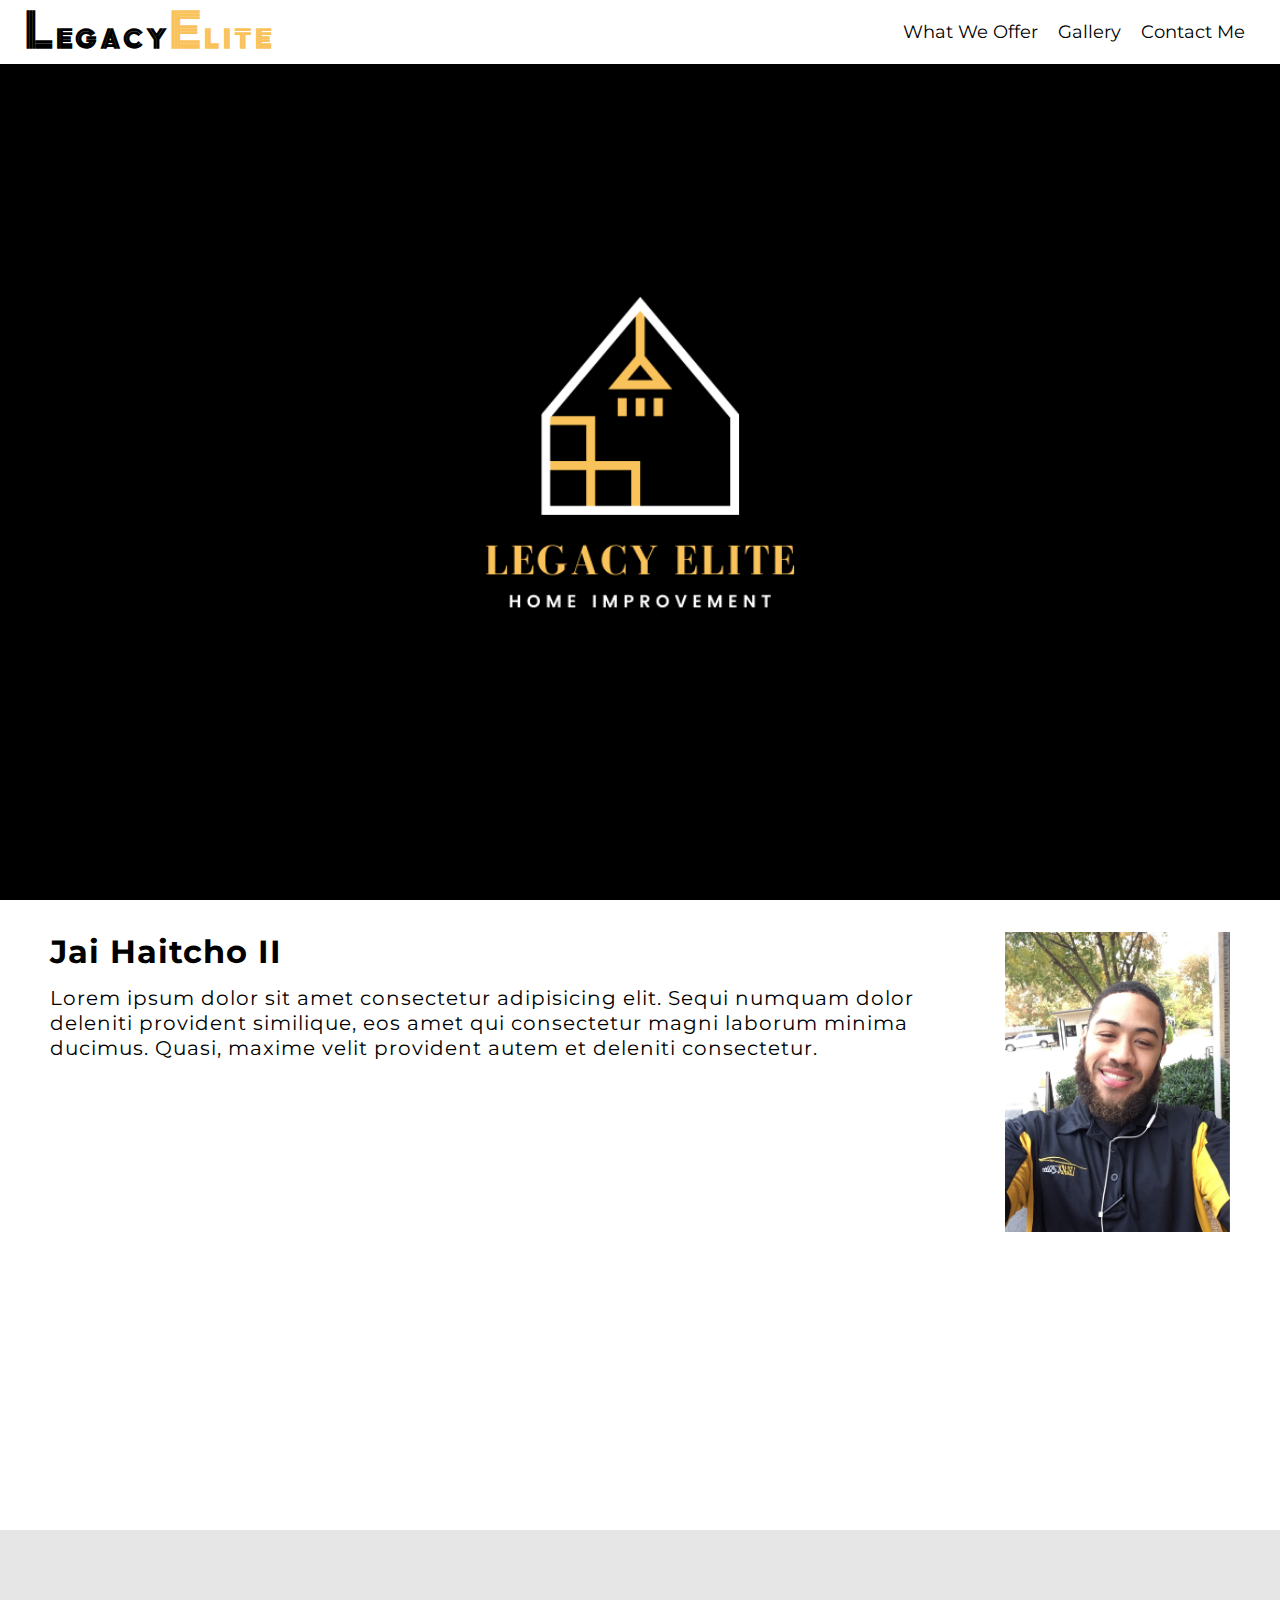
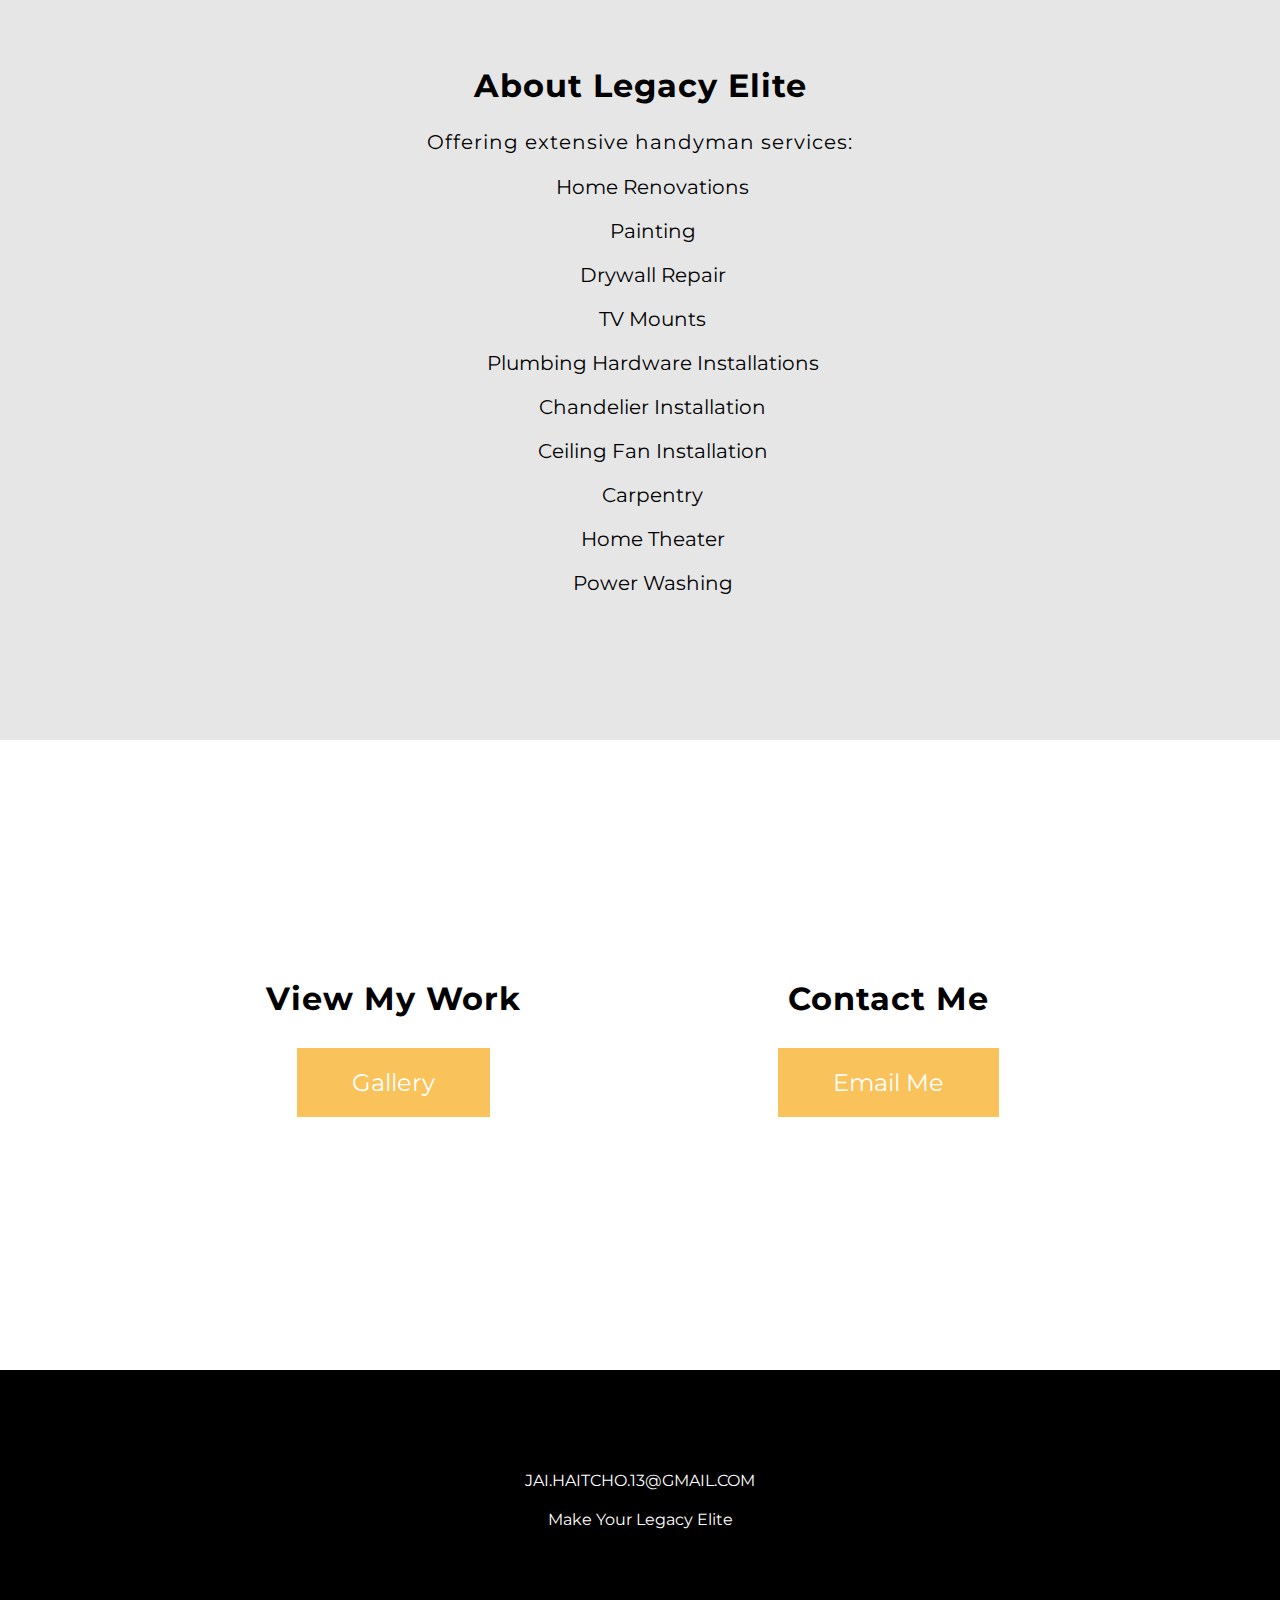
==== index.html @ f49c6f70 "Init commit" ====
<!DOCTYPE html>
<html lang="en">
<head>
    <meta charset="UTF-8">
    <meta name="viewport" content="width=device-width, initial-scale=1.0">
    <link rel="stylesheet" href="styles.css">

    <link rel="preconnect" href="https://fonts.googleapis.com">
    <link rel="preconnect" href="https://fonts.gstatic.com" crossorigin>
    <link href="https://fonts.googleapis.com/css2?family=Zen+Tokyo+Zoo&display=swap" rel="stylesheet">

    <link rel="preconnect" href="https://fonts.googleapis.com">
    <link rel="preconnect" href="https://fonts.gstatic.com" crossorigin>
    <link href="https://fonts.googleapis.com/css2?family=Montserrat:wght@300;400&display=swap" rel="stylesheet">

    <link rel="stylesheet" href="https://use.fontawesome.com/releases/v5.15.3/css/all.css" integrity="sha384-SZXxX4whJ79/gErwcOYf+zWLeJdY/qpuqC4cAa9rOGUstPomtqpuNWT9wdPEn2fk" crossorigin="anonymous">


    <title>Welcome to Legacy Elite Home Improvement</title>
</head>
<body>
    <div class="navbar_container">
        <!-- MOBILE NAV -->
        <div class="navbar_toggle" id="mobile-menu">
            <span class="bar"></span>
            <span class="bar"></span>
            <span class="bar"></span>
        </div>

        <!-- <a href="" class="home_mobile">LE</a> -->
        <a class="home"><h1>Legacy<span>Elite</span></h1></a>
        <ul class="navbar">
            <li class="nav_links">
                <a href="#page_2" id="offer">What We Offer</a>
            </li>
            <li class="nav_links">
                <a href="lightbox.html" id="gallery">Gallery</a>
            </li>
            <li class="nav_links">
                <a href="form.html" id="contact-me">Contact Me</a>
            </li>
        </ul>
        
    </div>

    <div class="main_container">
        <div class="main">
            <!-- <h1>Legacy Elite Home Improvement</h1> -->
                <img src="LegacyElite.png" alt="" height="550px">
                <!-- <h3>Quality work and design you can get behind</h3> -->
        </div>
    </div>

    <div class="about_container">
        <div class="about_me">
            <div class="jai">
                <h1>Jai Haitcho II</h1>
                <p>Lorem ipsum dolor sit amet consectetur adipisicing elit. Sequi 
                numquam dolor deleniti provident similique, eos amet qui consectetur 
                magni laborum minima ducimus. Quasi, maxime velit provident autem et 
                deleniti consectetur.</p>
            </div>    

            <div class="img">
                <img src="Jai1.jpg" alt="" height="300px">
            </div>
        </div>
    </div>

    <!-- Work Offering -->

    <a href="" id="page_2"></a>

    <div class="offerings">
        <!-- <a href="" id="page_2"></a> -->
        <h1>About Legacy Elite</h1>

            <p>Offering extensive handyman services:</p>
            
                <li>Home Renovations</li>
                <li>Painting</li>
                <li>Drywall Repair</li>
                <li>TV Mounts</li>
                <li>Plumbing Hardware Installations</li>
                <li>Chandelier Installation</li>
                <li>Ceiling Fan Installation</li>
                <li>Carpentry</li>
                <li>Home Theater</li>
                <li>Power Washing</li>
        
    </div>

    <div class="work_container">
        <div class="work">
            <h1>View My Work</h1>
                <button class="btn"><a href="gallery.html">Gallery</a></button>

        </div>

        <div class="work">
            <h1>Contact Me</h1>
                <button class="btn"><a href='form.html'>Email Me</a></button>
        </div>
    </div>

</body>

<script src="app.js"></script>

<footer>
    <p>JAI.HAITCHO.13@GMAIL.COM</p>
    <p>Make Your Legacy Elite</p>

    <div class="social_icons">
        <!-- <a href="/" class="social_icon_link"><i class="fab fa-facebook"></i></a> -->
        <a href="https://instagram.com/legacyelitethebrand?utm_medium=copy_link"><i class="fab fa-instagram" fab fa-instagram"></i></a>
        <!-- <a href="/" class="social_icon_link"><i class="fab fa-twitter"></i></a> -->
    </div>
</footer>
</html>
---- styles.css ----
* {
    margin: 0;
    padding: 0;
    box-sizing: border-box;
    font-family: 'Montserrat', sans-serif;
    scroll-behavior: smooth;
}

/* Nav Section */

.navbar_container {
    display: flex;
    justify-content: space-between;
    align-items: center;
    padding: 10px 25px;
    background-color: white;
    position: fixed;
    top: 0px;
    width: 100vw;
    height: 64px;
}

.navbar_toggle{
    display: none;
}

ul {
    display: flex;
    list-style: none;
    justify-content: space-between;
    align-items: center;
}

li a {
    cursor: pointer;
    padding: 10px;
    font-size: 18px;
    text-decoration: none;
    color: black;
}

li a:hover {
    border-radius: 5px;
    color: rgb(250, 194, 90);
}

a h1 {
    font-family: 'Zen Tokyo Zoo', cursive;
    letter-spacing: 4px;
    cursor: pointer;
    font-size: 45px;
    text-decoration: none;
    color: black;
}

.home h1 {
    text-decoration: none;
    font-family: 'Zen Tokyo Zoo', cursive;
}

.home {
    text-decoration: none;
}

.nav_mobile {
    display: none;
}

h1 span {
    /* color: rgba(255, 172, 94, 0.747); */
    color: rgb(250, 194, 90);
    font-family: 'Zen Tokyo Zoo', cursive;
}

.highlight {
    border: black 2px solid;
}

/* MOBILE NAV */

@media screen and (min-width: 375px) and (max-width: 700px){
    * {
        margin: 0;
        padding: 0;
    }
    
    .navbar_container {
        width: 100vw;
        position: fixed;
    }

    .nav_links {
        display: none
    }
    
    a h1 {
        font-size: xx-large;
    }

    .home {
        display: none;
       
    }

    .nav_mobile  {
        display: inline;
        display: flex;
        justify-content: center;
        align-items: center;
        font-size: 14px;
    
        /* padding: 8px; */
    }

    #mobile {
        font-family: 'Zen Tokyo Zoo', cursive;
    }

    .nav_links a {
        display: flex;
        justify-content: center;
        align-items: center;
        font-size: 14px;
        /* padding: 8px; */
    }

    /* NEW */
    /* .navbar_toggle .bar {
        width: 25px;
        height: 3px;
        margin: 5px auto;
        transition: all 0.3s ease;
        background: black;
    }

    #mobile-menu {
        position: absolute;
        top: 20%;
        right: 5%;
        transform: translate(5%, 20%);
    }

    .navbar_toggle .bar {
        display: block;
        cursor: pointer;
    }

    #mobile-menu.is-active .bar:nth-child(2){
        opacity: 0;
    }

    #mobile-menu.is-active .bar:nth-child(1){
       transform: translateY(8px) rotate(45deg);
   }

   #mobile-menu.is-active .bar:nth-child(3){
      transform: translateY(-8px) rotate(-45deg);
   }
   #mobile-menu.is-active .bar:nth-child(4){
      transform: translateY(-8px) rotate(-45deg);
   } */
}


/* Main section */

.main_container {
    height: 100vh;
    display: inline;
}

.main{
    /* background-color: rgb(250, 194, 90); */
    background-color: black;
    height: 100vh;
    display: flex;
    flex-direction: column;
    justify-content: center;
    align-items: center;
}

.main h1 {
    font-family: 'Zen Tokyo Zoo', cursive;
    letter-spacing: 3px;
    padding-bottom: 10px;
    color: white;
    font-size: 52px;
}

.main h3 {
    /* color: white; */
    color: rgb(250, 194, 90);
    font-size: 22px;
}

/* MAIN MOBILE */
@media screen and (min-width: 375px) and (max-width: 700px){
    .main_container {
        text-align: center;
        width: 100vw;
    }

    .main img {
        height: 375px;
        overflow: hidden;
    }

    .main h1 {
        padding: 0px 30px;
        font-size: 40px;
        padding-bottom: 15px;
    }

    .main h3 {
        font-size: 18px;
        padding: 25px;
    }
}

/* About Section */
.about_container {
    height: 70vh;
    /* background-color: rgb(230, 230, 230); */
    padding: 32px 50px;
    display: flex;
    /* align-items: center; */
    /* justify-content: center;  */
}

.about_me {
    display: flex;
}

.about_me h1 {
    padding-bottom: 15px;
    letter-spacing: 1px;
}

.about_me p {
    line-height: 25px;
    font-size: 20px;
    letter-spacing: 1px;
    padding-bottom: 10px;
}

.about_me li {
    text-indent: 15px;
    /* font-size: 20px; */
}

.jai p {
    padding-right: 20px;
}

/* ABOUT MOBILE */
@media screen and (min-width: 375px) and (max-width: 700px){
    .about_container {
        height: 100vh;
        width: 100vw;
        display: flex;
        justify-content: center;
        align-items: center;
        /* padding: 25px; */
    }

    .about_me {
        display: flex;
        flex-direction: column-reverse;
        justify-content: center;
        align-items: center;
    }

    .jai {
        text-align: center;
    }

    .jai h1 {
        font-size: x-large;
        padding-bottom: 20px;
        display: flex;
        justify-content: center;
        align-items: center;
    }

    .jai p {
        font-size: 16px;
    }

    .img {
        display: flex;
        align-items: center;
        justify-content: center;
        padding-bottom: 40px;
        
    }

    img {
        height: 250px;
    }
}

/* Offerings */

.offerings {
    padding: 32px 24px;
    height: 90vh;
    background-color: rgb(230, 230, 230);
    width: 100vw;
    display: flex;
    flex-direction: column;
    justify-content: center;
    align-items: center;
}

.offerings h1 {
    padding-bottom: 25px;
    letter-spacing: 1px;
}

.offerings p {
    line-height: 25px;
    font-size: 20px;
    letter-spacing: 1px;
    padding-bottom: 10px;
}

/* .renovations {
    display: flex;
    
} */

.offerings li {
    text-indent: 25px;
    font-size: 20px;
    list-style: none;
    padding: 10px;
    display: flex;
    align-items: center;
    justify-content: center;
}

/* OFFERINGS MOBILE */
@media screen and (min-width: 375px) and (max-width: 700px){
    .offerings {
        text-align: center;
        padding: 25px;
        height: 100vh;
        width: 100vw;
        display: flex;
        justify-content: center;
        align-items: center;
    }

    .offerings h1 {
        font-size: 25px;
    }

    .offerings p {
        padding: 15px 0;
        font-size: 18px;
    }

    .offerings li {
        font-size: 18px;
        padding: 10px;
        display: flex;
        justify-content: center;
        list-style: none;
    }
}


/* Work Section */

.work_container {
    height: 70vh;
    padding: 32px 24px;
    display: flex;
    justify-content: space-evenly;
    align-items: center;
    /* background-color: rgb(230, 230, 230); */
}

.work {
    display: flex;
    flex-direction: column;
    justify-content: center;
    align-items: center;
}

.work h1 {
    padding-bottom: 15px;
    letter-spacing: 1px;
    font-size: xx-large;
}


.work p {
    line-height: 25px;
    font-size: 18px;
    letter-spacing: 1px;
}

.btn {
    /* outline: none; */
    border: none;
    margin: 15px;
    padding: 20px 55px;
    background-color: rgb(250, 194, 90);
}

.btn a {
    cursor: pointer;
    font-size: x-large;
    color: white;
    text-decoration: none;
}

/* WORK MOBILE */
@media screen and (min-width: 375px) and (max-width: 700px){
    .work_container {
        height: 70vh;
        width: 100vw;
        padding: 25px;
        display: flex;
        flex-direction: column;
        justify-content: center;
        align-items: center;
    }

    .work h1 {
        font-size: 20px;
        padding: 20px;
    }

    .btn button {
        font-size: 14px;
    }
}

/* Footer Section */
footer {
    height: 30vh;
    width: 100vw;
    background: black;
    display: flex;
    flex-direction: column;
    justify-content: center;
    align-items: center;
    color: white;
    /* padding: 25px; */
}

footer p {
    padding: 10px;
    /* margin-bottom: 15px; */
}

footer i {
    color: white;
}

.social_icons {
    padding-top: 10px;
    /* margin: 15px; */
}

@media screen and (min-width: 375px) and (max-width: 700px){
    footer {
        width: 100vw;
        height: 30vh;
    }

    footer p {
        font-size: smaller;
        padding: 10px;
    }
}
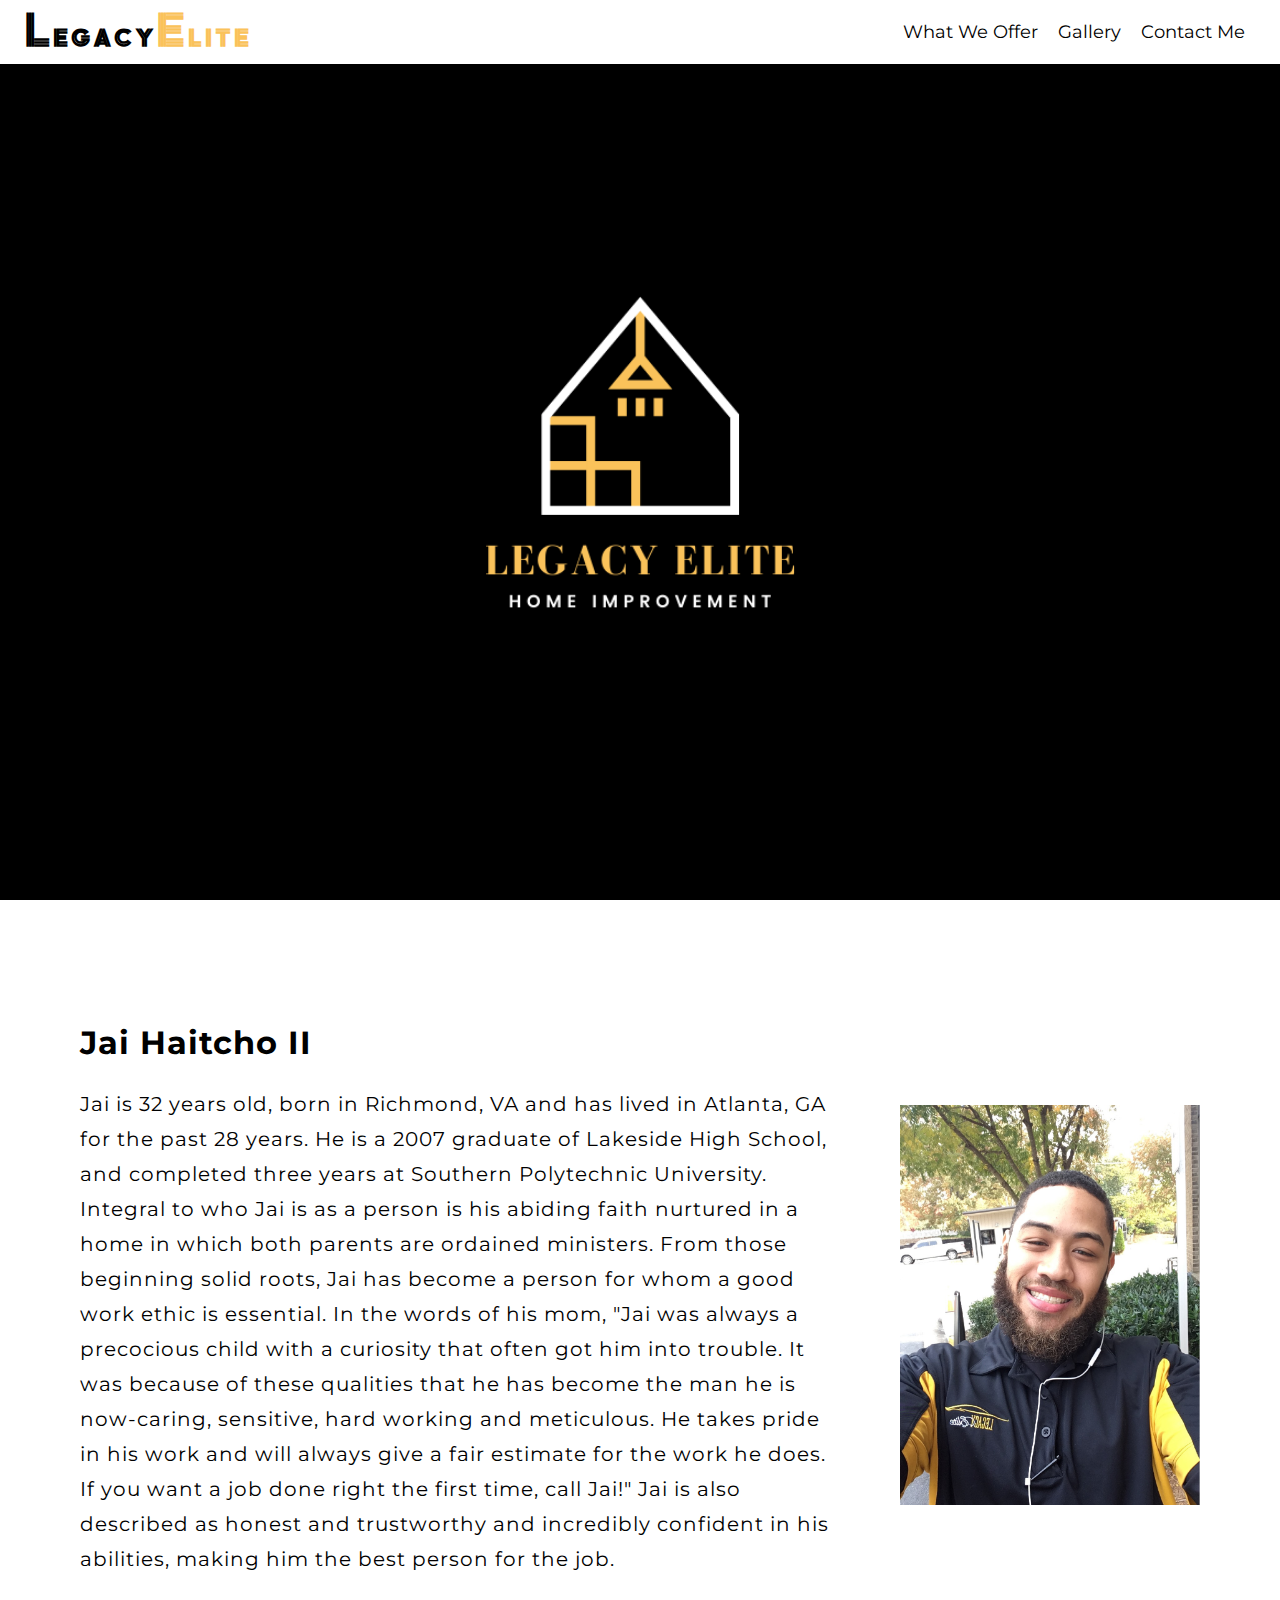
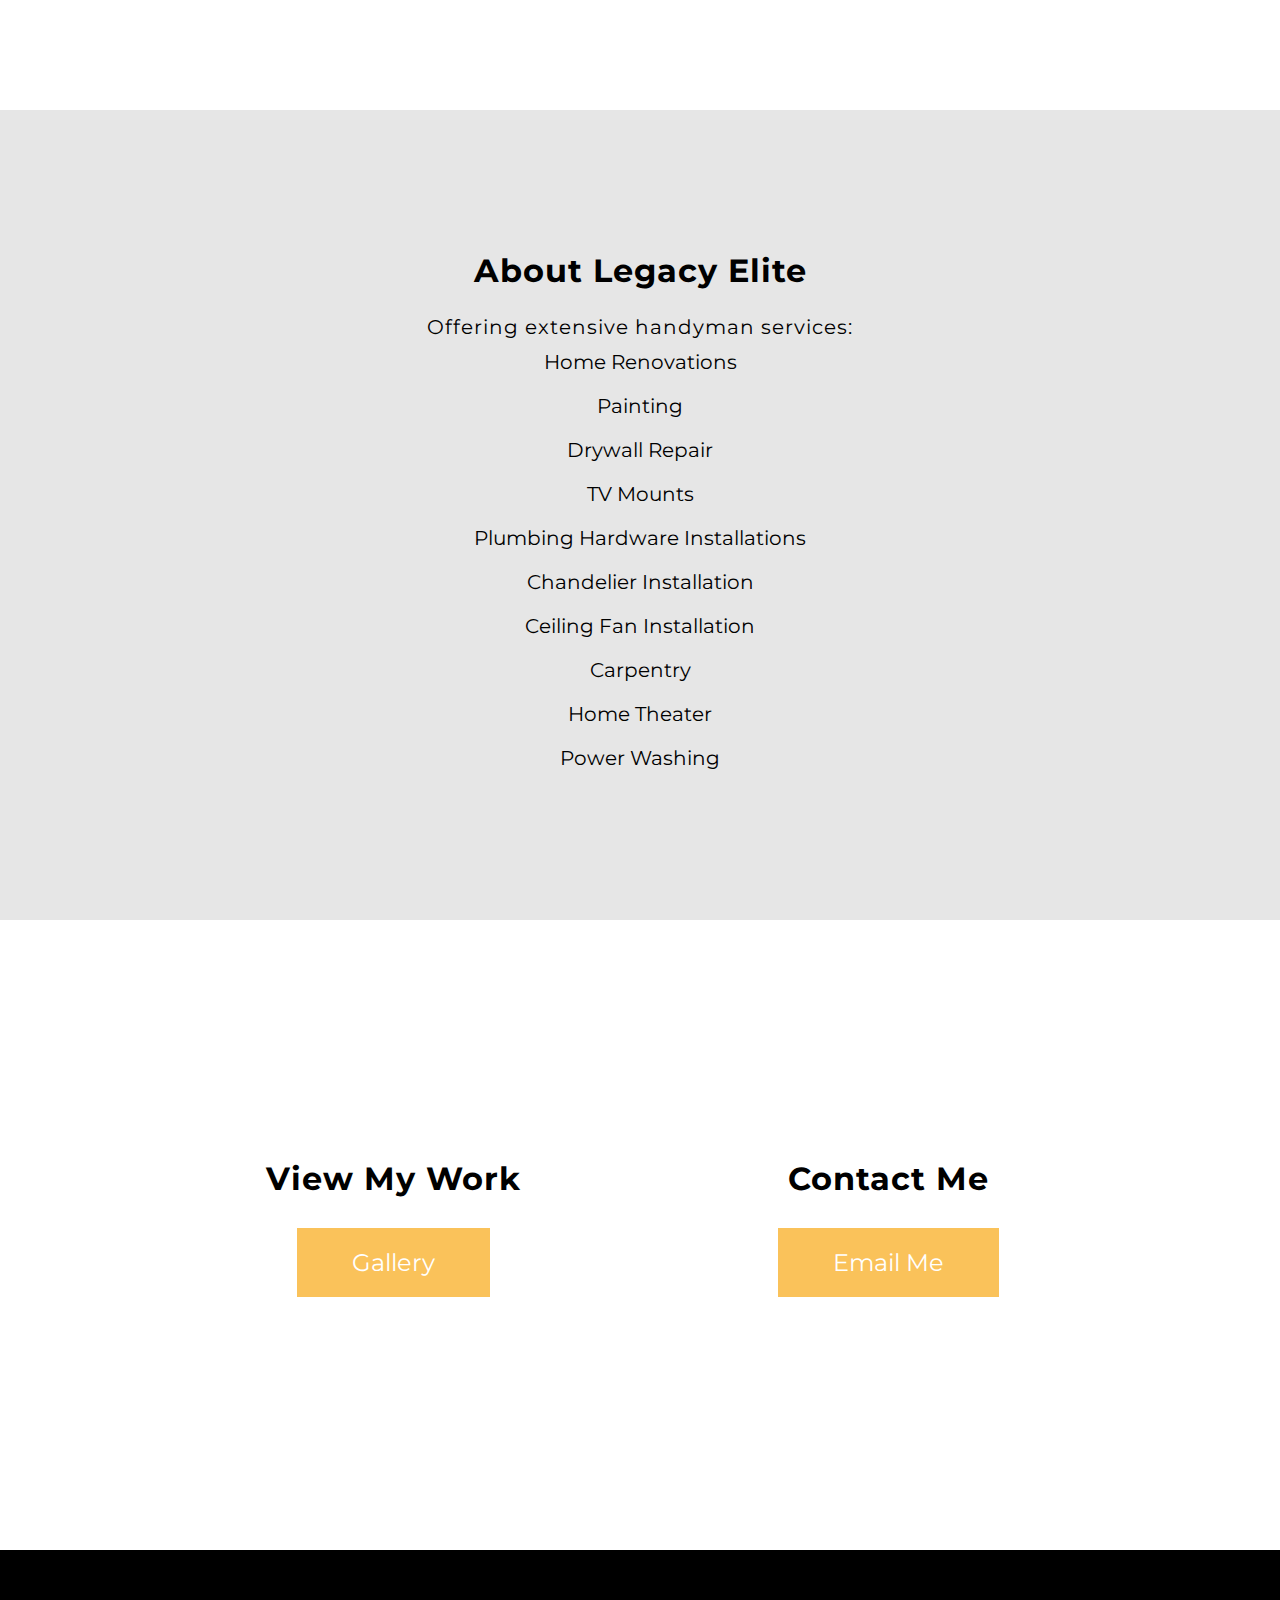
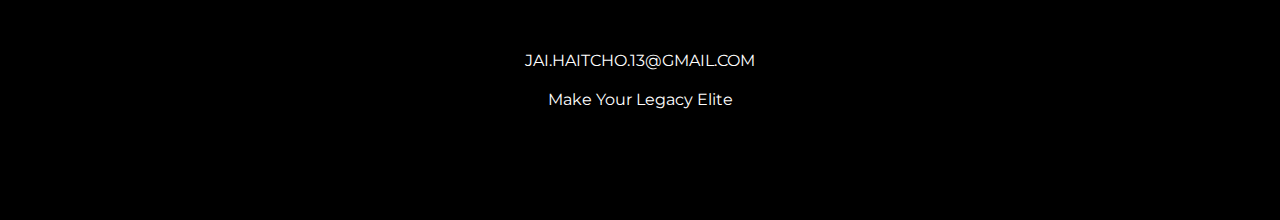
==== commit 98a418ba: "new changes" ====
--- a/index.html
+++ b/index.html
@@ -31,13 +31,13 @@
         <a class="home"><h1>Legacy<span>Elite</span></h1></a>
         <ul class="navbar">
             <li class="nav_links">
-                <a href="#page_2" id="offer">What We Offer</a>
+                <a href="#page_2" class="nav-link" id="offer">What We Offer</a>
             </li>
             <li class="nav_links">
-                <a href="lightbox.html" id="gallery">Gallery</a>
+                <a href="lightbox.html" class="nav-link" id="gallery">Gallery</a>
             </li>
             <li class="nav_links">
-                <a href="form.html" id="contact-me">Contact Me</a>
+                <a href="form.html" class="nav-link" id="contact-me">Contact Me</a>
             </li>
         </ul>
         
@@ -55,14 +55,11 @@
         <div class="about_me">
             <div class="jai">
                 <h1>Jai Haitcho II</h1>
-                <p>Lorem ipsum dolor sit amet consectetur adipisicing elit. Sequi 
-                numquam dolor deleniti provident similique, eos amet qui consectetur 
-                magni laborum minima ducimus. Quasi, maxime velit provident autem et 
-                deleniti consectetur.</p>
+                <p>Jai is 32 years old, born in Richmond, VA and has lived in Atlanta, GA for the past 28 years. He is a 2007 graduate of Lakeside High School, and completed three years at Southern Polytechnic University. Integral to who Jai is as a person is his abiding faith nurtured in a home in which both parents are ordained ministers. From those beginning solid roots, Jai has become  a person for whom a good work ethic is essential. In the words of his mom, "Jai was always a precocious child with a curiosity that often got him into trouble. It was because of these qualities that he has become the man he is now-caring, sensitive, hard working and meticulous. He takes pride in his work and will always give a fair estimate for the work he does. If you want a job done right the first time, call Jai!" Jai is also described as honest and trustworthy and incredibly confident in his abilities, making him the best person for the job.</p>
             </div>    
 
             <div class="img">
-                <img src="Jai1.jpg" alt="" height="300px">
+                <img src="Jai1.jpg" alt="" height="400px" class="jai_img">
             </div>
         </div>
     </div>
@@ -102,10 +99,10 @@
                 <button class="btn"><a href='form.html'>Email Me</a></button>
         </div>
     </div>
-
+    <script src="app.js"></script>
 </body>
 
-<script src="app.js"></script>
+
 
 <footer>
     <p>JAI.HAITCHO.13@GMAIL.COM</p>
--- a/styles.css
+++ b/styles.css
@@ -48,7 +48,7 @@
     font-family: 'Zen Tokyo Zoo', cursive;
     letter-spacing: 4px;
     cursor: pointer;
-    font-size: 45px;
+    font-size: 40px;
     text-decoration: none;
     color: black;
 }
@@ -95,10 +95,11 @@
     
     a h1 {
         font-size: xx-large;
+        display: visible;
     }
 
     .home {
-        display: none;
+        /* display: none; */
        
     }
 
@@ -125,7 +126,7 @@
     }
 
     /* NEW */
-    /* .navbar_toggle .bar {
+    .navbar_toggle .bar {
         width: 25px;
         height: 3px;
         margin: 5px auto;
@@ -158,7 +159,7 @@
    }
    #mobile-menu.is-active .bar:nth-child(4){
       transform: translateY(-8px) rotate(-45deg);
-   } */
+   } 
 }
 
 
@@ -198,6 +199,7 @@
     .main_container {
         text-align: center;
         width: 100vw;
+        /* height: 100vh; */
     }
 
     .main img {
@@ -219,20 +221,25 @@
 
 /* About Section */
 .about_container {
-    height: 70vh;
+    height: 90vh;
     /* background-color: rgb(230, 230, 230); */
     padding: 32px 50px;
     display: flex;
-    /* align-items: center; */
+    align-items: center;
     /* justify-content: center;  */
 }
 
 .about_me {
     display: flex;
+
+}
+
+.about_me div {
+    padding: 15px 30px;
 }
 
 .about_me h1 {
-    padding-bottom: 15px;
+    padding-bottom: 25px;
     letter-spacing: 1px;
 }
 
@@ -243,24 +250,30 @@
     padding-bottom: 10px;
 }
 
-.about_me li {
-    text-indent: 15px;
-    /* font-size: 20px; */
-}
-
 .jai p {
-    padding-right: 20px;
+    /* padding-right: 20px; */
+    line-height: 35px;
+}
+
+.img {
+    display: flex;
+    align-items: center;
+    justify-content: center;
+    /* padding: 20px; */
 }
 
 /* ABOUT MOBILE */
 @media screen and (min-width: 375px) and (max-width: 700px){
     .about_container {
-        height: 100vh;
+        height: auto;
         width: 100vw;
         display: flex;
-        justify-content: center;
-        align-items: center;
-        /* padding: 25px; */
+        flex-direction: column;
+        justify-content: center;
+        align-items: center;
+        margin: 0;
+        padding: 25px;
+        /* overflow: hidden; */
     }
 
     .about_me {
@@ -284,14 +297,15 @@
 
     .jai p {
         font-size: 16px;
+        line-height: 30px;
     }
 
     .img {
         display: flex;
         align-items: center;
         justify-content: center;
-        padding-bottom: 40px;
-        
+        padding-bottom: 30px;
+        margin: ;
     }
 
     img {
@@ -310,11 +324,15 @@
     flex-direction: column;
     justify-content: center;
     align-items: center;
+    margin: 0;
+    padding: 0;
 }
 
 .offerings h1 {
     padding-bottom: 25px;
     letter-spacing: 1px;
+    display: flex;
+    justify-content: center;
 }
 
 .offerings p {
@@ -322,6 +340,10 @@
     font-size: 20px;
     letter-spacing: 1px;
     padding-bottom: 10px;
+    display: flex;
+    justify-content: center;
+    align-items: center;
+    padding: 0;
 }
 
 /* .renovations {
@@ -330,7 +352,7 @@
 } */
 
 .offerings li {
-    text-indent: 25px;
+    /* text-indent: 25px; */
     font-size: 20px;
     list-style: none;
     padding: 10px;
@@ -430,11 +452,11 @@
 
     .work h1 {
         font-size: 20px;
-        padding: 20px;
+        padding: 20px 10px;
     }
 
     .btn button {
-        font-size: 14px;
+        font-size: 12px;
     }
 }
 
@@ -448,6 +470,7 @@
     justify-content: center;
     align-items: center;
     color: white;
+    /* margin-bottom: -45px; */
     /* padding: 25px; */
 }
 
